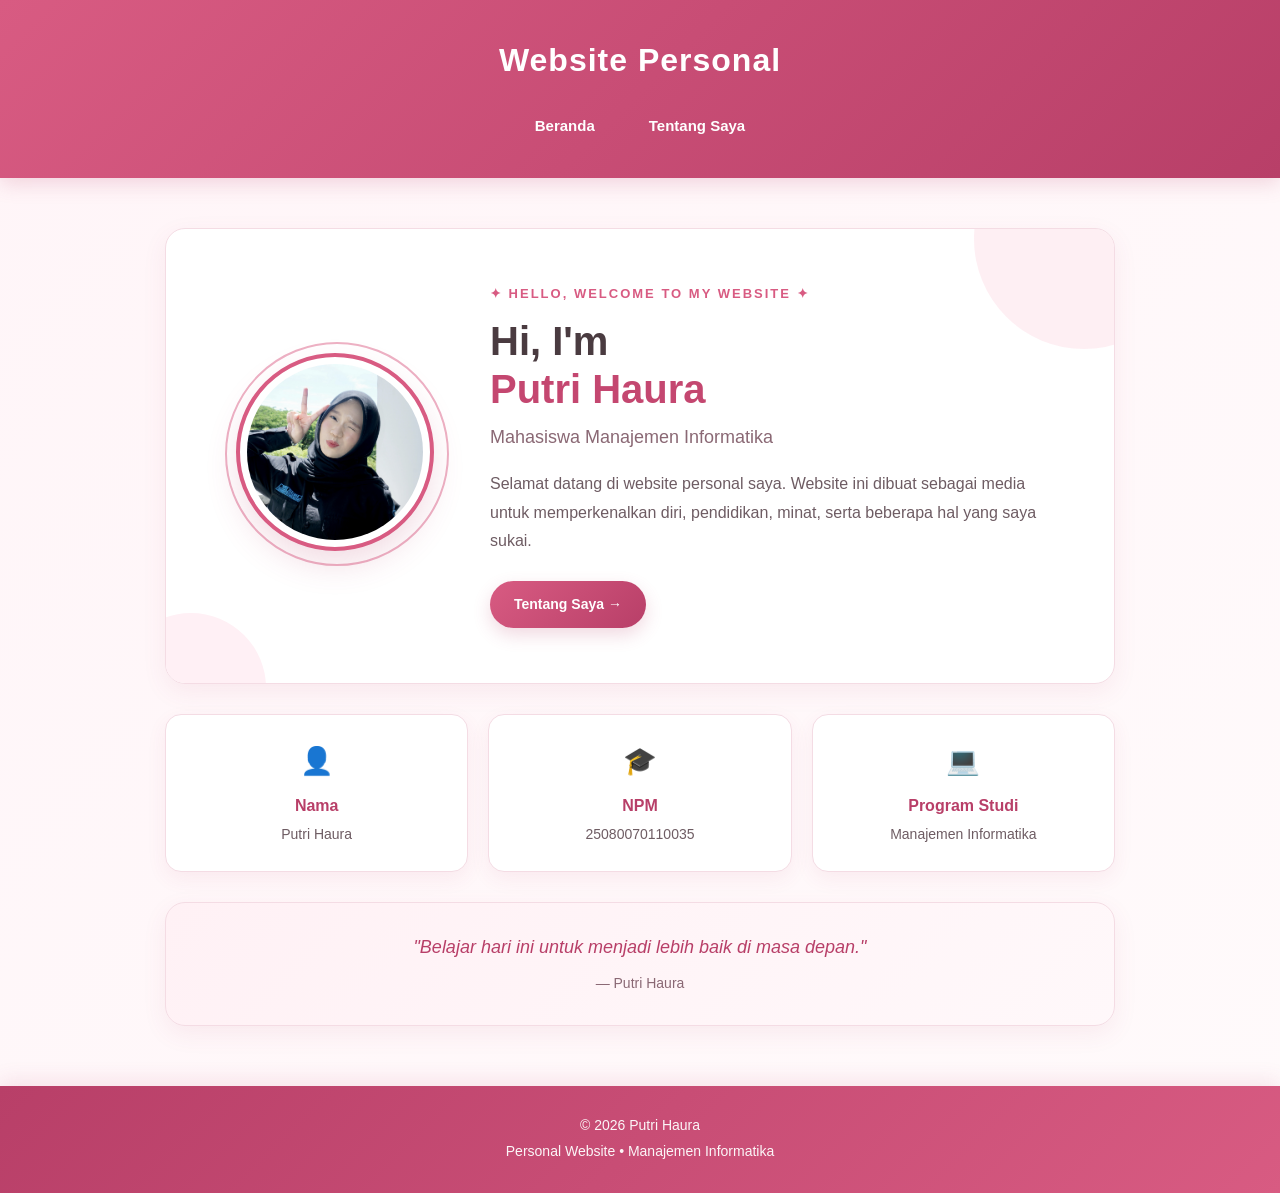
==== index.html @ bc0d45ce "first commit" ====
<!DOCTYPE html>
<html lang="id">

<head>
    <meta charset="UTF-8">

    <meta name="viewport" content="width=device-width, initial-scale=1.0">

    <title>Putri Haura | Website Personal</title>

    <link rel="stylesheet" href="style.css">
</head>


<body>


    <!-- ================= HEADER ================= -->

    <header>

        <h1>Website Personal</h1>

        <nav>
            <a href="index.html">Beranda</a>
            <a href="tentang.html">Tentang Saya</a>
        </nav>

    </header>



    <!-- ================= MAIN ================= -->

    <main>


        <!-- ================= HERO ================= -->

        <section class="hero">

            <div class="hero-content">


                <!-- FOTO -->

                <div class="foto-container">

                    <img
                        src="foto.jpeg"
                        alt="Foto Putri Haura"
                    >

                </div>



                <!-- INFORMASI -->

                <div class="hero-text">

                    <p class="sapaan">
                        ✦ HELLO, WELCOME TO MY WEBSITE ✦
                    </p>

                    <h2>
                        Hi, I'm
                        <span>Putri Haura</span>
                    </h2>

                    <h3>
                        Mahasiswa Manajemen Informatika
                    </h3>

                    <p class="deskripsi">
                        Selamat datang di website personal saya.
                        Website ini dibuat sebagai media untuk
                        memperkenalkan diri, pendidikan, minat,
                        serta beberapa hal yang saya sukai.
                    </p>


                    <!-- TOMBOL -->

                    <div class="tombol">

                        <a
                            href="tentang.html"
                            class="btn-primary"
                        >
                            Tentang Saya →
                        </a>

                    </div>

                </div>

            </div>

        </section>



        <!-- ================= INFORMASI SINGKAT ================= -->

        <section class="info-singkat">

            <div class="info-card">

                <span class="icon">👤</span>

                <h3>Nama</h3>

                <p>Putri Haura</p>

            </div>


            <div class="info-card">

                <span class="icon">🎓</span>

                <h3>NPM</h3>

                <p>25080070110035</p>

            </div>


            <div class="info-card">

                <span class="icon">💻</span>

                <h3>Program Studi</h3>

                <p>Manajemen Informatika</p>

            </div>

        </section>



        <!-- ================= PENUTUP ================= -->

        <section class="quote">

            <p>
                "Belajar hari ini untuk menjadi lebih baik
                di masa depan."
            </p>

            <span>
                — Putri Haura
            </span>

        </section>


    </main>



    <!-- ================= FOOTER ================= -->

    <footer>

        <p>
            © 2026 Putri Haura
        </p>

        <p>
            Personal Website • Manajemen Informatika
        </p>

    </footer>


</body>

</html>
---- style.css ----
/* =====================================================
   WEBSITE PERSONAL PUTRI HAURA
   THEME : ELEGANT PINK
   ===================================================== */


/* =====================================================
   RESET
   ===================================================== */

* {
    margin: 0;
    padding: 0;
    box-sizing: border-box;
}

html {
    scroll-behavior: smooth;
}


/* =====================================================
   BODY
   ===================================================== */

body {
    font-family: "Segoe UI", Arial, sans-serif;
    background: linear-gradient(135deg, #fff5f8, #fffafb);
    color: #4a3b40;
    line-height: 1.6;
    min-height: 100vh;
}


/* =====================================================
   HEADER
   ===================================================== */

header {
    background: linear-gradient(
        135deg,
        #d85b82,
        #b83f68
    );

    color: white;
    text-align: center;

    padding: 35px 20px 30px;

    box-shadow:
        0 5px 20px rgba(184, 63, 104, 0.20);
}

header h1 {
    font-size: 32px;
    font-weight: 700;

    letter-spacing: 1px;

    margin-bottom: 18px;
}


/* =====================================================
   NAVIGATION
   ===================================================== */

nav {
    display: flex;

    justify-content: center;
    align-items: center;

    gap: 10px;

    flex-wrap: wrap;
}

nav a {
    color: white;

    text-decoration: none;

    padding: 10px 22px;

    border-radius: 30px;

    font-size: 15px;

    font-weight: 600;

    transition: all 0.3s ease;
}

nav a:hover {
    background-color: rgba(255, 255, 255, 0.20);

    transform: translateY(-2px);
}


/* =====================================================
   MAIN
   ===================================================== */

main {
    width: 88%;

    max-width: 950px;

    margin: 50px auto;

    animation: fadeIn 0.8s ease;
}


/* =====================================================
   SECTION / CARD
   ===================================================== */

section {
    background: rgba(255, 255, 255, 0.96);

    padding: 35px;

    margin-bottom: 30px;

    border-radius: 20px;

    border: 1px solid #f4dce4;

    box-shadow:
        0 8px 25px rgba(184, 63, 104, 0.08);

    transition: all 0.3s ease;
}

section:hover {
    transform: translateY(-3px);

    box-shadow:
        0 14px 32px rgba(184, 63, 104, 0.13);
}


/* =====================================================
   JUDUL SECTION
   ===================================================== */

section h2 {
    color: #b83f68;

    font-size: 24px;

    margin-bottom: 18px;

    position: relative;

    padding-bottom: 12px;
}

section h2::after {
    content: "";

    position: absolute;

    left: 0;

    bottom: 0;

    width: 55px;

    height: 3px;

    background: linear-gradient(
        90deg,
        #d85b82,
        #f3a6bd
    );

    border-radius: 10px;
}


/* =====================================================
   PROFIL - TENTANG SAYA
   ===================================================== */

.profil {
    text-align: center;

    padding: 45px 35px;
}

.profil h2 {
    font-size: 30px;

    color: #b83f68;
}

.profil p {
    color: #6e5c63;

    font-size: 16px;

    margin-bottom: 10px;
}

.profil p:first-child {
    color: #d85b82;

    font-size: 13px;

    font-weight: 700;

    letter-spacing: 2px;
}


/* =====================================================
   PARAGRAPH
   ===================================================== */

section > p {
    color: #6e5c63;

    font-size: 15px;

    margin-bottom: 15px;
}


/* =====================================================
   TABLE
   ===================================================== */

table {
    width: 100%;

    border-collapse: separate;

    border-spacing: 0;

    overflow: hidden;

    margin-top: 20px;

    border-radius: 14px;

    border: 1px solid #f1d6df;
}

table th,
table td {
    padding: 15px 16px;

    text-align: left;

    border-bottom: 1px solid #f3e0e6;
}

table th {
    background: linear-gradient(
        135deg,
        #d85b82,
        #b83f68
    );

    color: white;

    font-weight: 600;
}

table tr:nth-child(even) td {
    background-color: #fff8fa;
}

table tr:last-child td {
    border-bottom: none;
}

table tr {
    transition: all 0.2s ease;
}

table tr:hover td {
    background-color: #fdebf1;
}


/* =====================================================
   LIST
   ===================================================== */

ul {
    margin-top: 15px;

    padding-left: 0;

    list-style: none;
}

li {
    position: relative;

    margin-bottom: 12px;

    padding: 13px 15px 13px 45px;

    background: #fff6f9;

    border: 1px solid #f6dfe7;

    border-radius: 12px;

    color: #5c4b51;

    transition: all 0.3s ease;
}

li::before {
    content: "✓";

    position: absolute;

    left: 14px;

    top: 50%;

    transform: translateY(-50%);

    width: 23px;

    height: 23px;

    display: flex;

    align-items: center;

    justify-content: center;

    border-radius: 50%;

    background: #d85b82;

    color: white;

    font-size: 12px;

    font-weight: bold;
}

li:hover {
    background: #fdebf1;

    transform: translateX(6px);

    border-color: #efb8ca;
}


/* =====================================================
   HERO - INDEX.HTML
   ===================================================== */

.hero {
    padding: 55px 45px;

    overflow: hidden;

    position: relative;
}

.hero::before {
    content: "";

    position: absolute;

    width: 220px;

    height: 220px;

    background: #fde4ec;

    border-radius: 50%;

    top: -100px;

    right: -80px;

    opacity: 0.6;
}

.hero::after {
    content: "";

    position: absolute;

    width: 150px;

    height: 150px;

    background: #fff0f5;

    border-radius: 50%;

    bottom: -80px;

    left: -50px;
}


/* =====================================================
   HERO CONTENT
   ===================================================== */

.hero-content {
    display: flex;

    align-items: center;

    justify-content: center;

    gap: 60px;

    position: relative;

    z-index: 2;
}


/* =====================================================
   FOTO
   ===================================================== */

.foto-container {
    flex-shrink: 0;

    position: relative;
}

.foto-container::before {
    content: "";

    position: absolute;

    width: 220px;

    height: 220px;

    border: 2px solid #edb1c4;

    border-radius: 50%;

    top: -15px;

    left: -15px;

    z-index: -1;
}

.foto-container img {
    width: 190px;

    height: 190px;

    object-fit: cover;

    border-radius: 50%;

    border: 7px solid white;

    outline: 4px solid #d85b82;

    box-shadow:
        0 15px 35px rgba(184, 63, 104, 0.20);

    transition: all 0.4s ease;
}

.foto-container img:hover {
    transform: scale(1.05);

    box-shadow:
        0 20px 40px rgba(184, 63, 104, 0.28);
}


/* =====================================================
   HERO TEXT
   ===================================================== */

.hero-text {
    max-width: 550px;
}

.sapaan {
    color: #d85b82;

    font-size: 13px;

    font-weight: 700;

    letter-spacing: 2px;

    margin-bottom: 12px;
}

.hero-text h2 {
    color: #4a3b40;

    font-size: 40px;

    line-height: 1.2;

    margin-bottom: 10px;

    padding-bottom: 0;
}

.hero-text h2::after {
    display: none;
}

.hero-text h2 span {
    display: block;

    color: #c44770;
}

.hero-text h3 {
    color: #8a6874;

    font-size: 18px;

    font-weight: 500;

    margin-bottom: 18px;
}

.deskripsi {
    color: #6e5c63;

    font-size: 16px;

    line-height: 1.8;

    margin-bottom: 25px;
}


/* =====================================================
   BUTTON
   ===================================================== */

.tombol {
    display: flex;

    gap: 12px;
}

.btn-primary {
    display: inline-block;

    background: linear-gradient(
        135deg,
        #d85b82,
        #b83f68
    );

    color: white;

    text-decoration: none;

    padding: 12px 24px;

    border-radius: 30px;

    font-size: 14px;

    font-weight: 600;

    box-shadow:
        0 7px 18px rgba(184, 63, 104, 0.20);

    transition: all 0.3s ease;
}

.btn-primary:hover {
    transform: translateY(-3px);

    box-shadow:
        0 10px 25px rgba(184, 63, 104, 0.30);
}


/* =====================================================
   INFORMASI SINGKAT
   ===================================================== */

.info-singkat {
    display: grid;

    grid-template-columns:
        repeat(3, 1fr);

    gap: 20px;

    padding: 0;

    background: transparent;

    border: none;

    box-shadow: none;
}

.info-singkat:hover {
    transform: none;

    box-shadow: none;
}


/* =====================================================
   INFO CARD
   ===================================================== */

.info-card {
    background: white;

    padding: 25px 20px;

    text-align: center;

    border-radius: 16px;

    border: 1px solid #f4dce4;

    box-shadow:
        0 7px 20px rgba(184, 63, 104, 0.07);

    transition: all 0.3s ease;
}

.info-card:hover {
    transform: translateY(-5px);

    border-color: #efb8ca;

    box-shadow:
        0 12px 28px rgba(184, 63, 104, 0.13);
}

.info-card .icon {
    display: block;

    font-size: 27px;

    margin-bottom: 10px;
}

.info-card h3 {
    color: #b83f68;

    font-size: 16px;

    margin-bottom: 5px;
}

.info-card p {
    color: #6e5c63;

    font-size: 14px;
}


/* =====================================================
   QUOTE
   ===================================================== */

.quote {
    text-align: center;

    padding: 30px;

    background: linear-gradient(
        135deg,
        #fff1f5,
        #fff8fa
    );
}

.quote p {
    color: #b83f68;

    font-size: 18px;

    font-style: italic;

    margin-bottom: 8px;
}

.quote span {
    color: #8a6874;

    font-size: 14px;
}


/* =====================================================
   FOOTER
   ===================================================== */

footer {
    background: linear-gradient(
        135deg,
        #b83f68,
        #d85b82
    );

    color: white;

    text-align: center;

    padding: 28px 20px;

    margin-top: 60px;

    box-shadow:
        0 -5px 20px rgba(184, 63, 104, 0.12);
}

footer p {
    font-size: 14px;

    opacity: 0.95;

    margin-bottom: 3px;
}


/* =====================================================
   ANIMASI
   ===================================================== */

@keyframes fadeIn {

    from {
        opacity: 0;

        transform: translateY(20px);
    }

    to {
        opacity: 1;

        transform: translateY(0);
    }

}


/* =====================================================
   TABLET
   ===================================================== */

@media (max-width: 768px) {

    header {
        padding: 30px 15px;
    }

    header h1 {
        font-size: 25px;
    }

    nav {
        gap: 5px;
    }

    nav a {
        padding: 8px 15px;

        font-size: 14px;
    }

    main {
        width: 92%;

        margin: 30px auto;
    }

    section {
        padding: 25px 20px;

        border-radius: 16px;
    }


    /* HERO */

    .hero {
        padding: 40px 25px;
    }

    .hero-content {
        flex-direction: column;

        text-align: center;

        gap: 35px;
    }

    .hero-text {
        max-width: 100%;
    }

    .hero-text h2 {
        font-size: 32px;
    }

    .hero-text h3 {
        font-size: 16px;
    }

    .deskripsi {
        font-size: 15px;
    }

    .tombol {
        justify-content: center;
    }


    /* INFO */

    .info-singkat {
        grid-template-columns: 1fr;
    }


    /* FOTO */

    .foto-container img {
        width: 160px;

        height: 160px;
    }

    .foto-container::before {
        width: 190px;

        height: 190px;
    }


    /* TABLE */

    table th,
    table td {
        padding: 11px;

        font-size: 14px;
    }


    /* LIST */

    li {
        font-size: 14px;
    }

}


/* =====================================================
   HP KECIL
   ===================================================== */

@media (max-width: 480px) {

    header h1 {
        font-size: 22px;
    }

    nav a {
        padding: 7px 12px;

        font-size: 13px;
    }

    main {
        width: 94%;
    }

    section {
        padding: 22px 16px;
    }


    /* HERO */

    .hero {
        padding: 35px 18px;
    }

    .foto-container img {
        width: 140px;

        height: 140px;
    }

    .foto-container::before {
        width: 165px;

        height: 165px;
    }

    .hero-text h2 {
        font-size: 27px;
    }

    .sapaan {
        font-size: 11px;

        letter-spacing: 1px;
    }

    .deskripsi {
        font-size: 14px;
    }

    .btn-primary {
        padding: 11px 20px;
    }


    /* TENTANG */

    .profil h2 {
        font-size: 24px;
    }

    .profil p {
        font-size: 14px;
    }


    /* TABLE */

    table {
        font-size: 13px;
    }

    table th,
    table td {
        padding: 9px;
    }

}
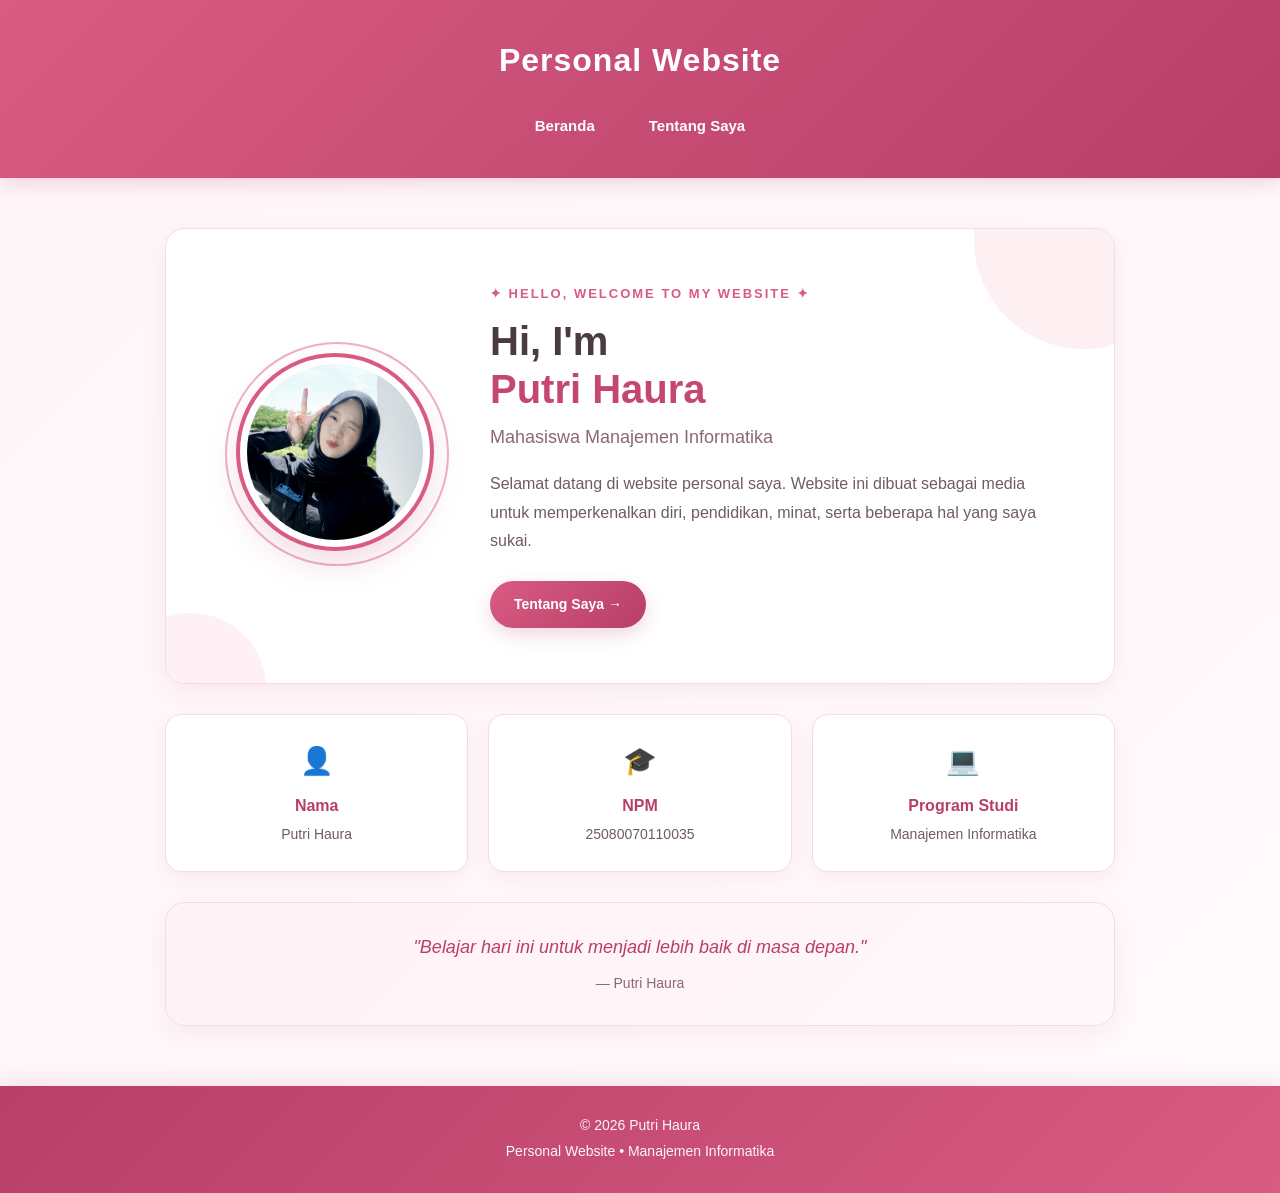
==== commit bbfd95fd: "Update index.html" ====
--- a/index.html
+++ b/index.html
@@ -19,7 +19,7 @@
 
     <header>
 
-        <h1>Website Personal</h1>
+        <h1>Personal Website</h1>
 
         <nav>
             <a href="index.html">Beranda</a>
@@ -178,4 +178,4 @@
 
 </body>
 
-</html>+</html>
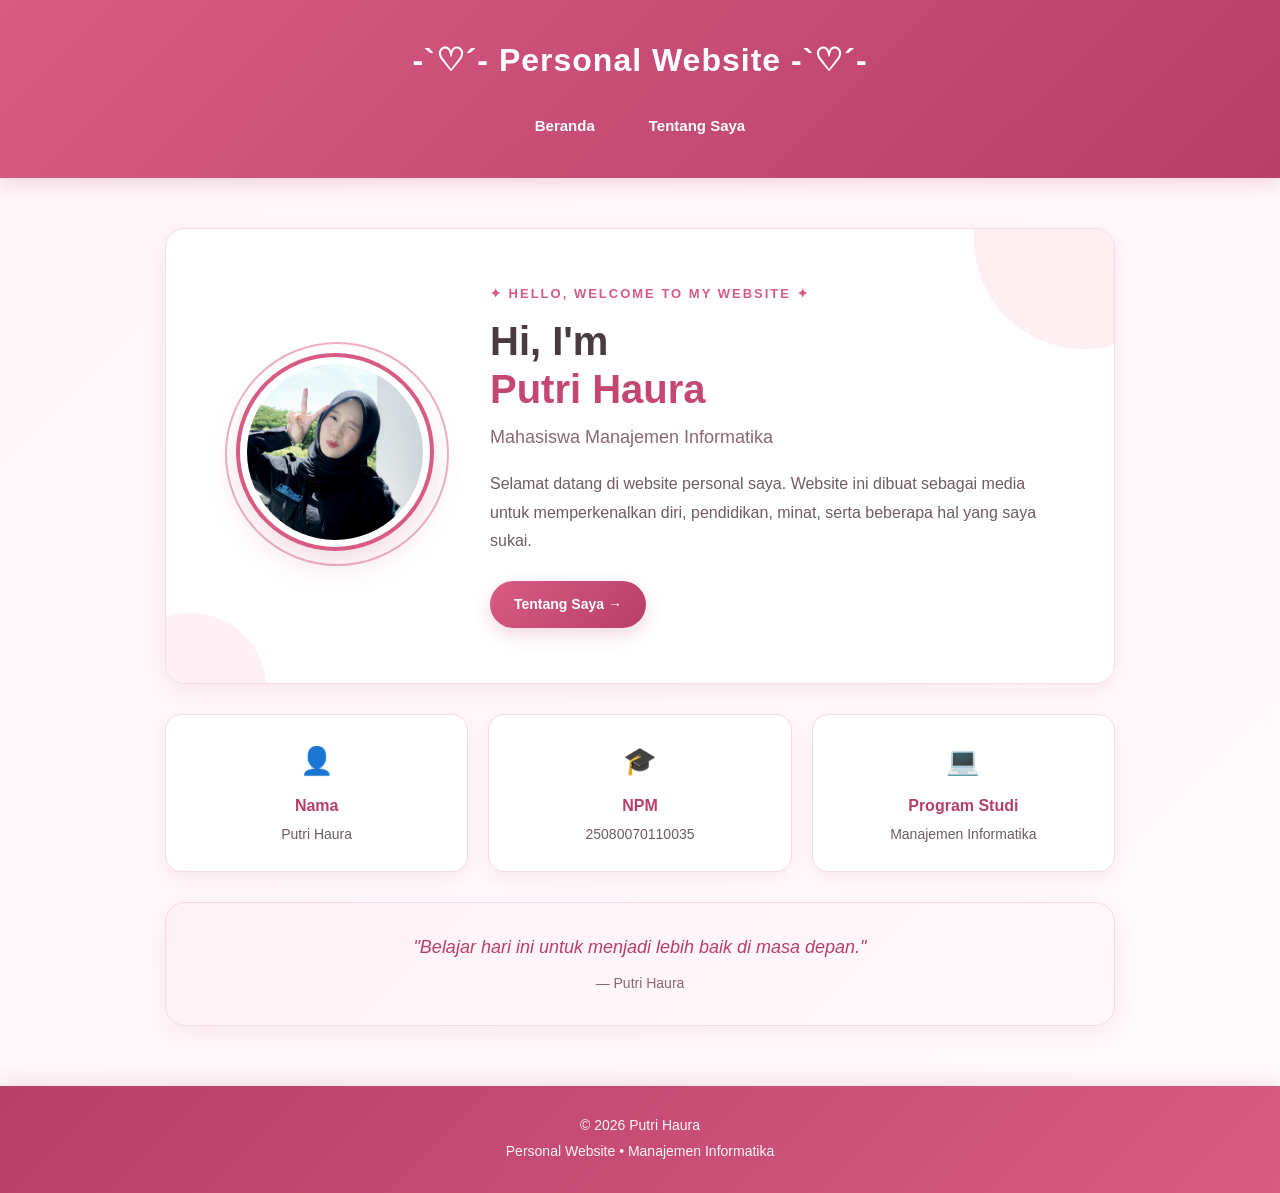
==== commit e9aeb6b6: "Update index.html" ====
--- a/index.html
+++ b/index.html
@@ -6,7 +6,7 @@
 
     <meta name="viewport" content="width=device-width, initial-scale=1.0">
 
-    <title>Putri Haura | Website Personal</title>
+    <title>Putri Haura | Personal Website</title>
 
     <link rel="stylesheet" href="style.css">
 </head>
@@ -19,7 +19,7 @@
 
     <header>
 
-        <h1>Personal Website</h1>
+        <h1>-`♡´- Personal Website -`♡´-</h1>
 
         <nav>
             <a href="index.html">Beranda</a>
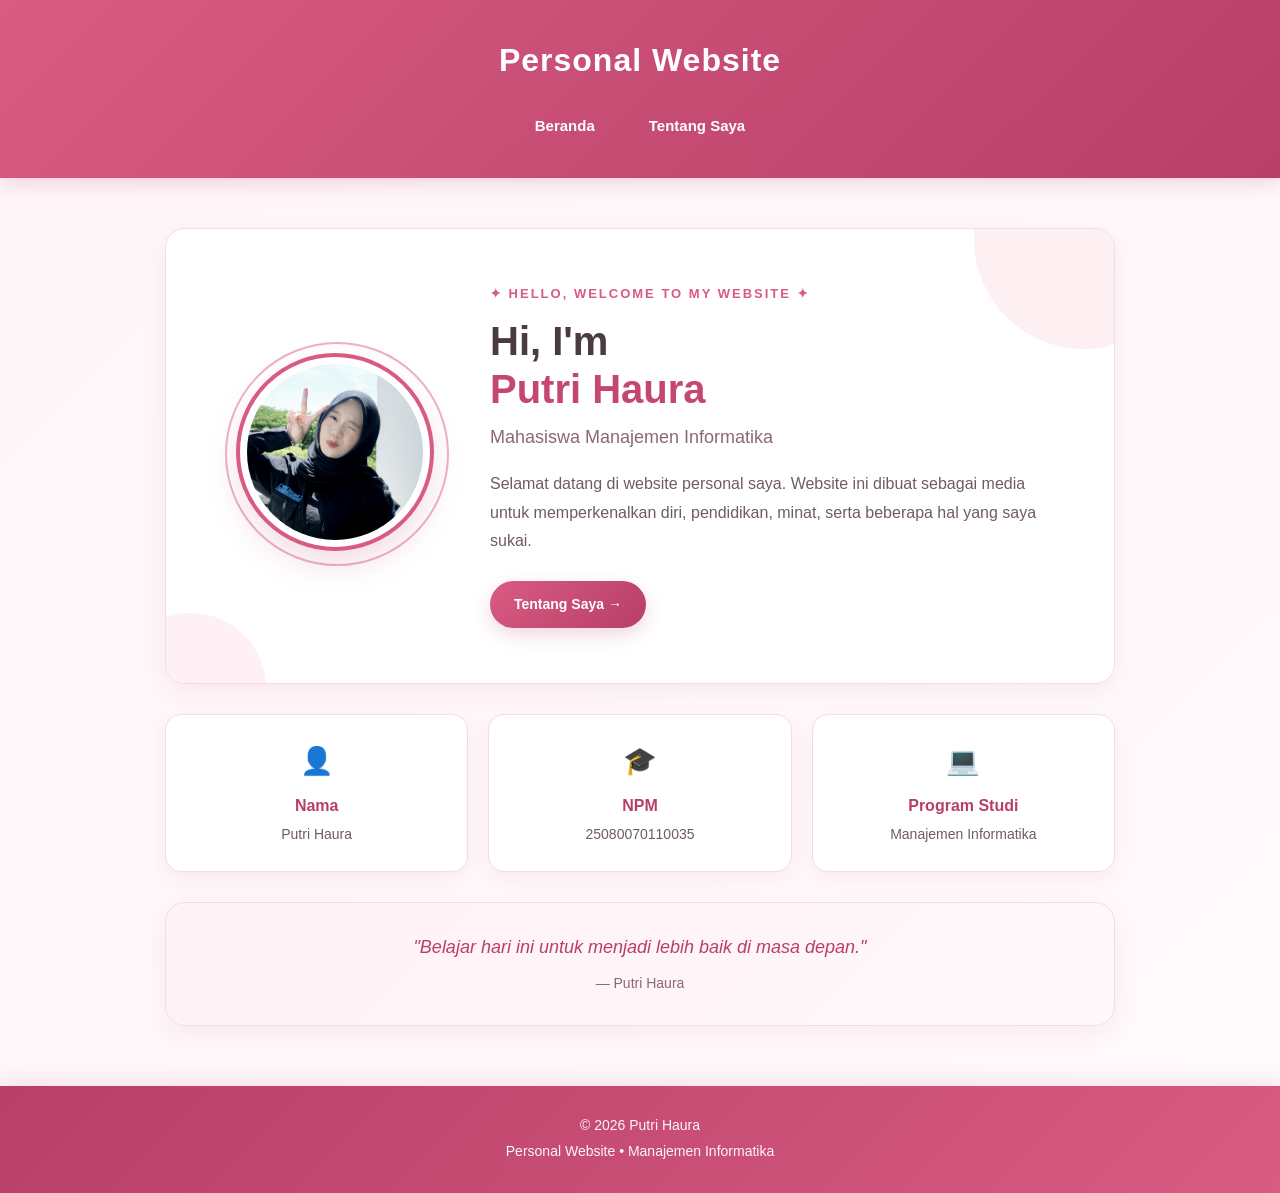
==== commit 7200a687: "Update index.html" ====
--- a/index.html
+++ b/index.html
@@ -19,7 +19,7 @@
 
     <header>
 
-        <h1>-`♡´- Personal Website -`♡´-</h1>
+        <h1>Personal Website</h1>
 
         <nav>
             <a href="index.html">Beranda</a>
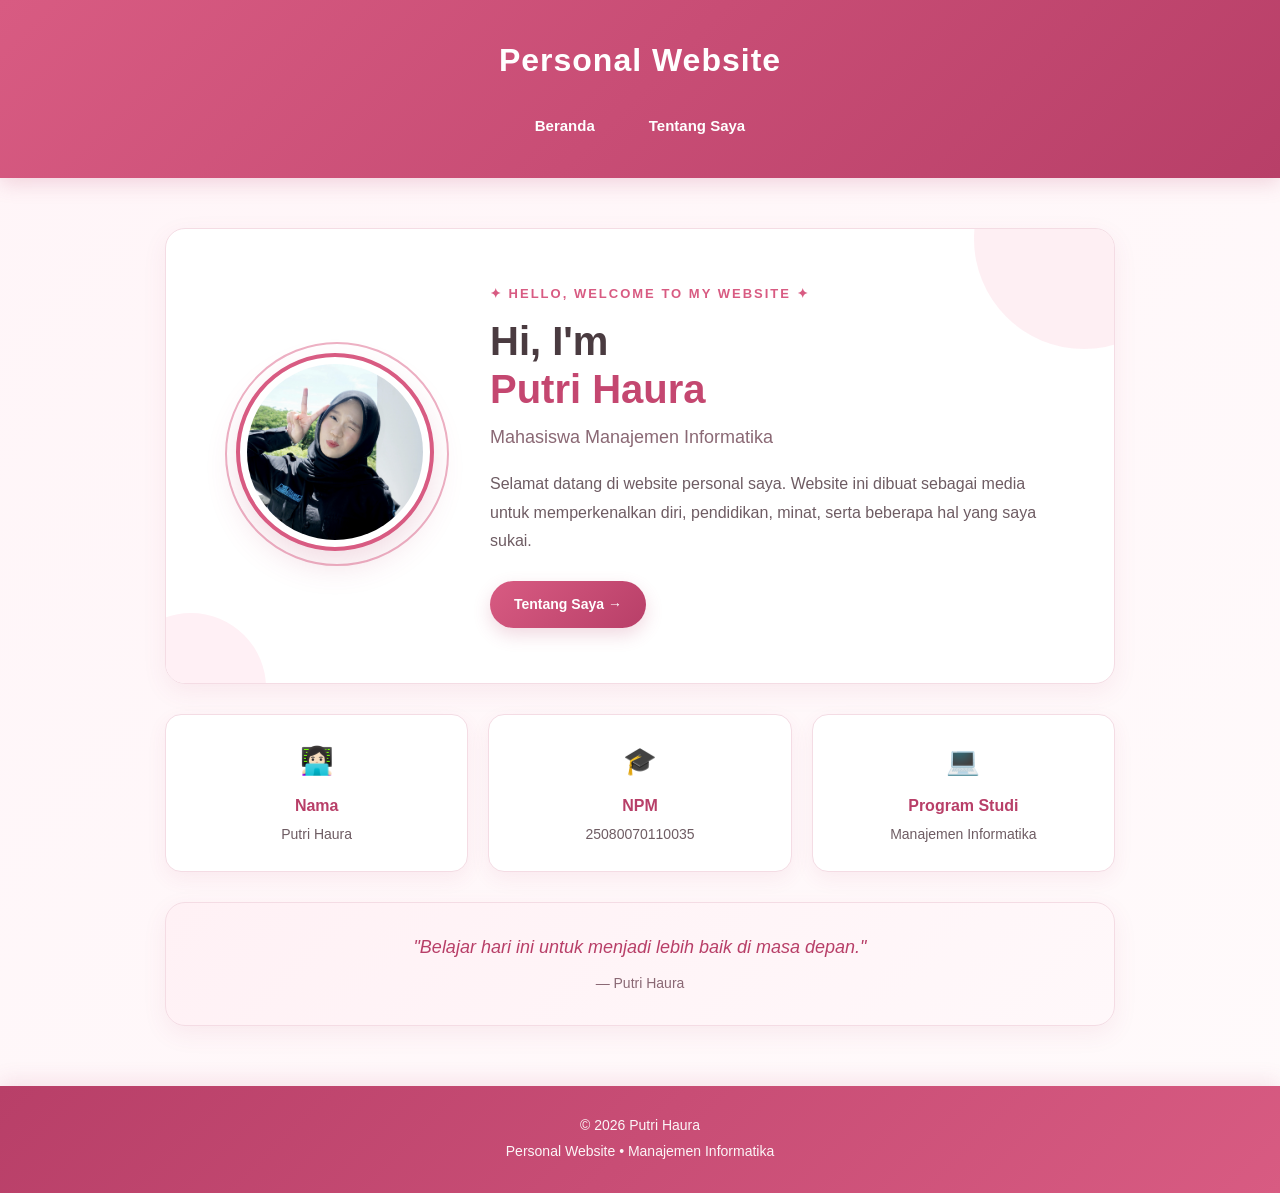
==== commit 46560435: "Update index.html" ====
--- a/index.html
+++ b/index.html
@@ -107,7 +107,7 @@
 
             <div class="info-card">
 
-                <span class="icon">👤</span>
+                <span class="icon">👩🏻‍💻</span>
 
                 <h3>Nama</h3>
 
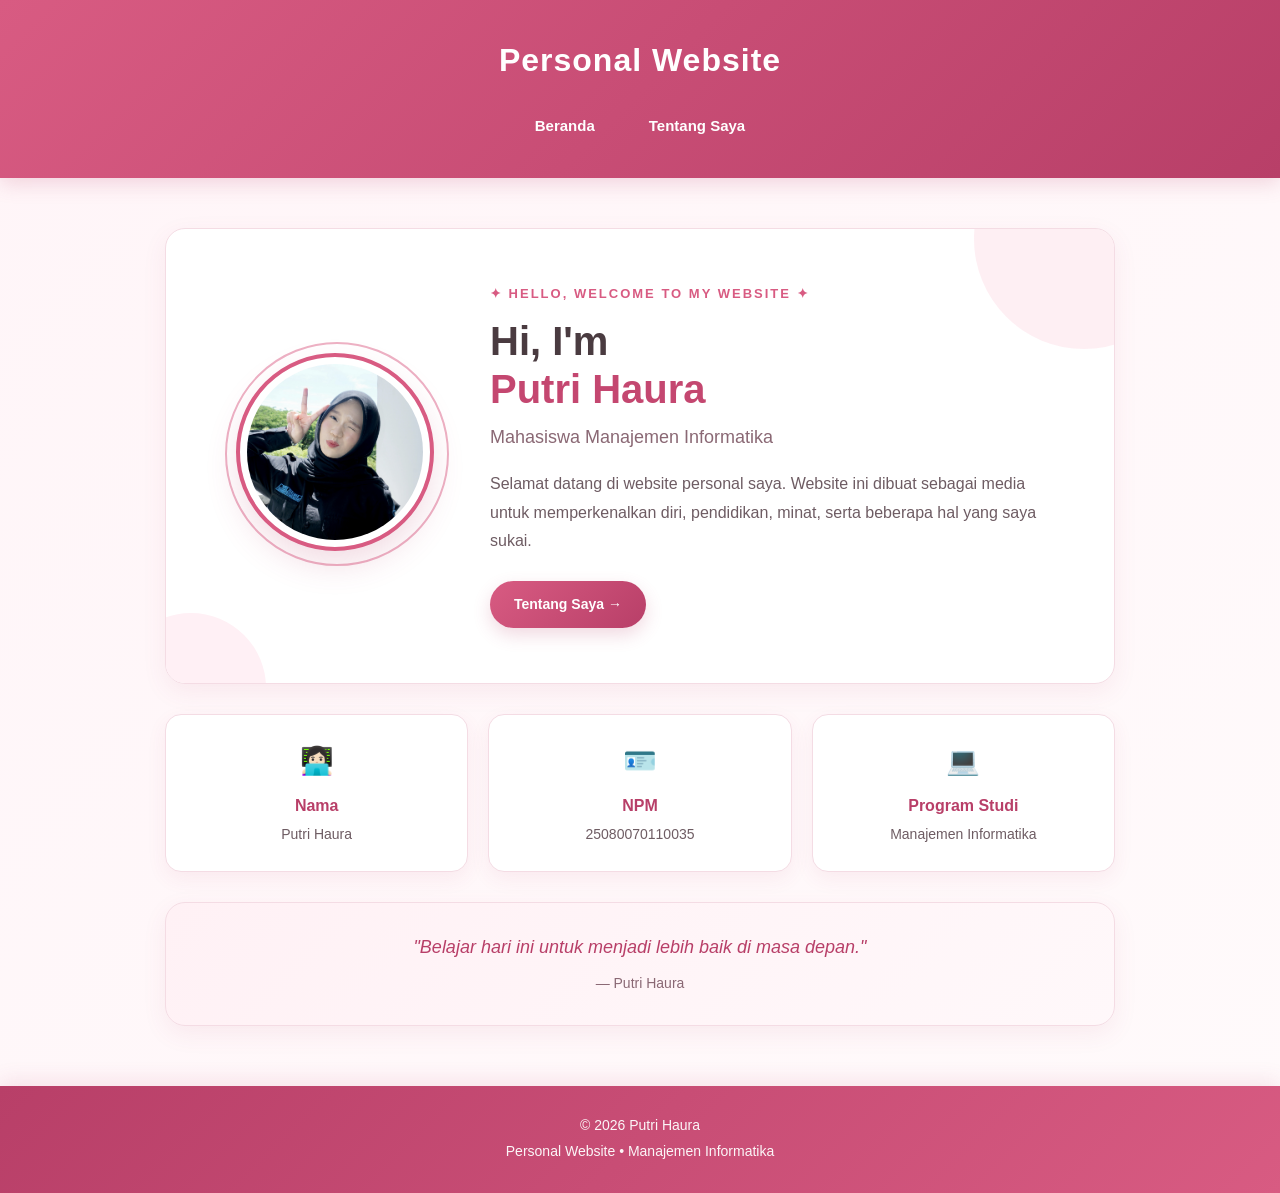
==== commit 19f20afe: "Update index.html" ====
--- a/index.html
+++ b/index.html
@@ -118,7 +118,7 @@
 
             <div class="info-card">
 
-                <span class="icon">🎓</span>
+                <span class="icon">🪪</span>
 
                 <h3>NPM</h3>
 
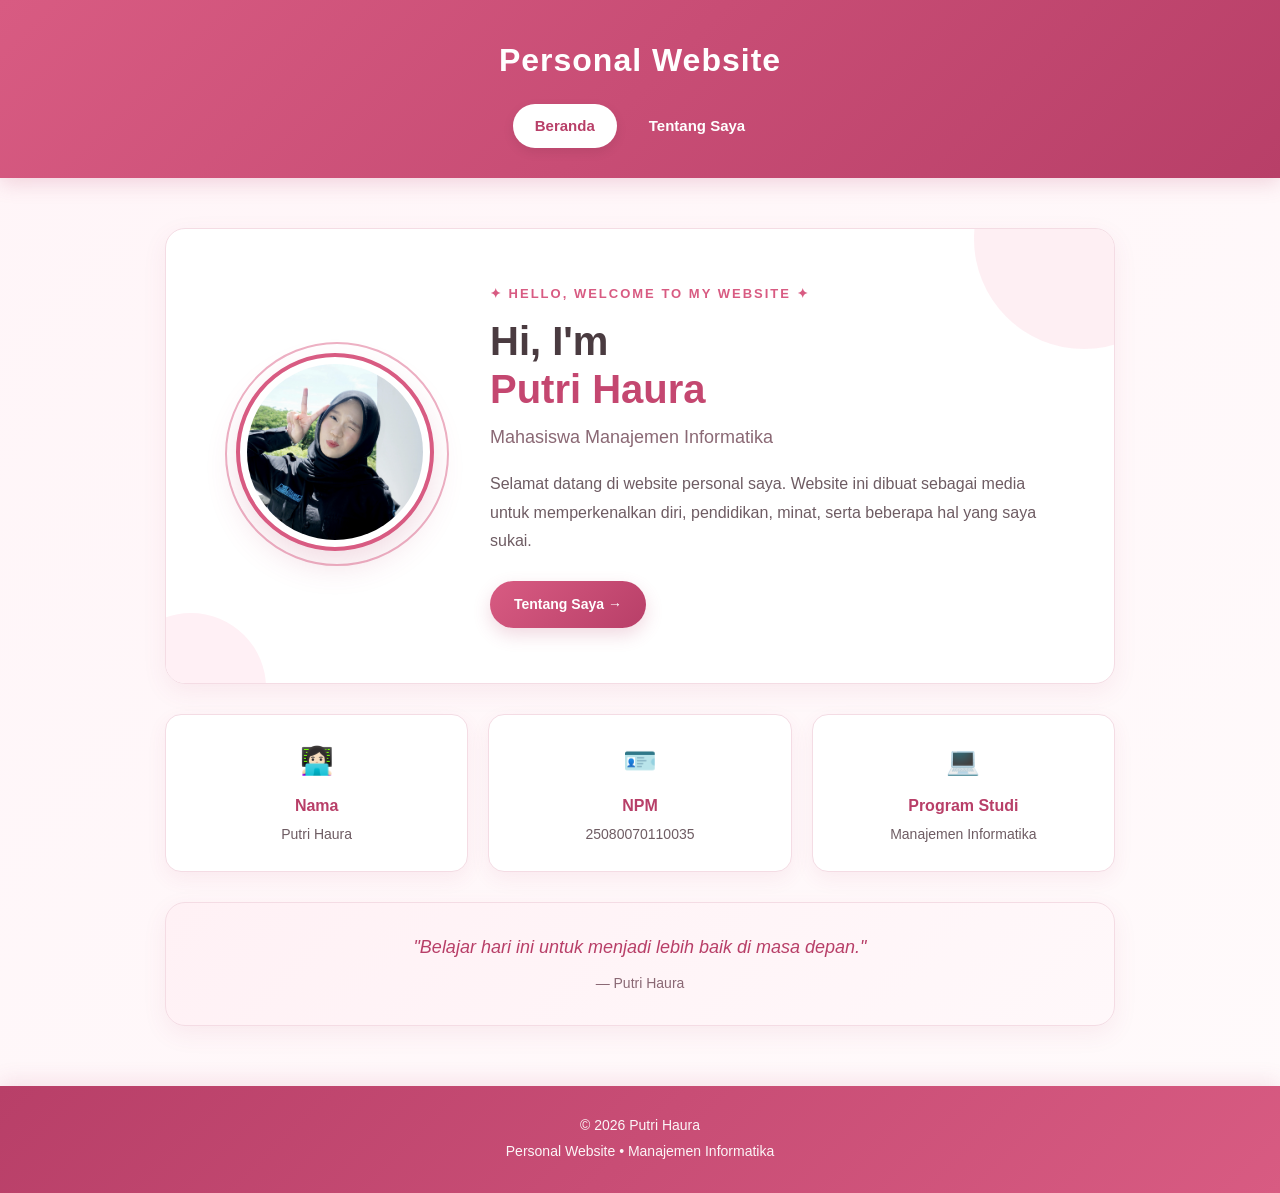
==== commit e435883f: "Update index.html" ====
--- a/index.html
+++ b/index.html
@@ -22,7 +22,7 @@
         <h1>Personal Website</h1>
 
         <nav>
-            <a href="index.html">Beranda</a>
+            <a href="index.html" class="active">Beranda</a>
             <a href="tentang.html">Tentang Saya</a>
         </nav>
 
--- a/style.css
+++ b/style.css
@@ -79,20 +79,32 @@
 
 nav a {
     color: white;
-
     text-decoration: none;
-
     padding: 10px 22px;
-
     border-radius: 30px;
-
     font-size: 15px;
-
     font-weight: 600;
-
     transition: all 0.3s ease;
 }
 
+/* Menu yang sedang dibuka */
+nav a.active {
+    background-color: white;
+    color: #b83f68;
+    box-shadow: 0 4px 12px rgba(0, 0, 0, 0.08);
+}
+
+/* Efek saat mouse diarahkan */
+nav a:hover {
+    background-color: rgba(255, 255, 255, 0.20);
+    transform: translateY(-2px);
+}
+
+/* Supaya menu aktif tetap terlihat jelas saat di-hover */
+nav a.active:hover {
+    background-color: white;
+    color: #b83f68;
+}
 nav a:hover {
     background-color: rgba(255, 255, 255, 0.20);
 
@@ -959,4 +971,4 @@
         padding: 9px;
     }
 
-}+}
